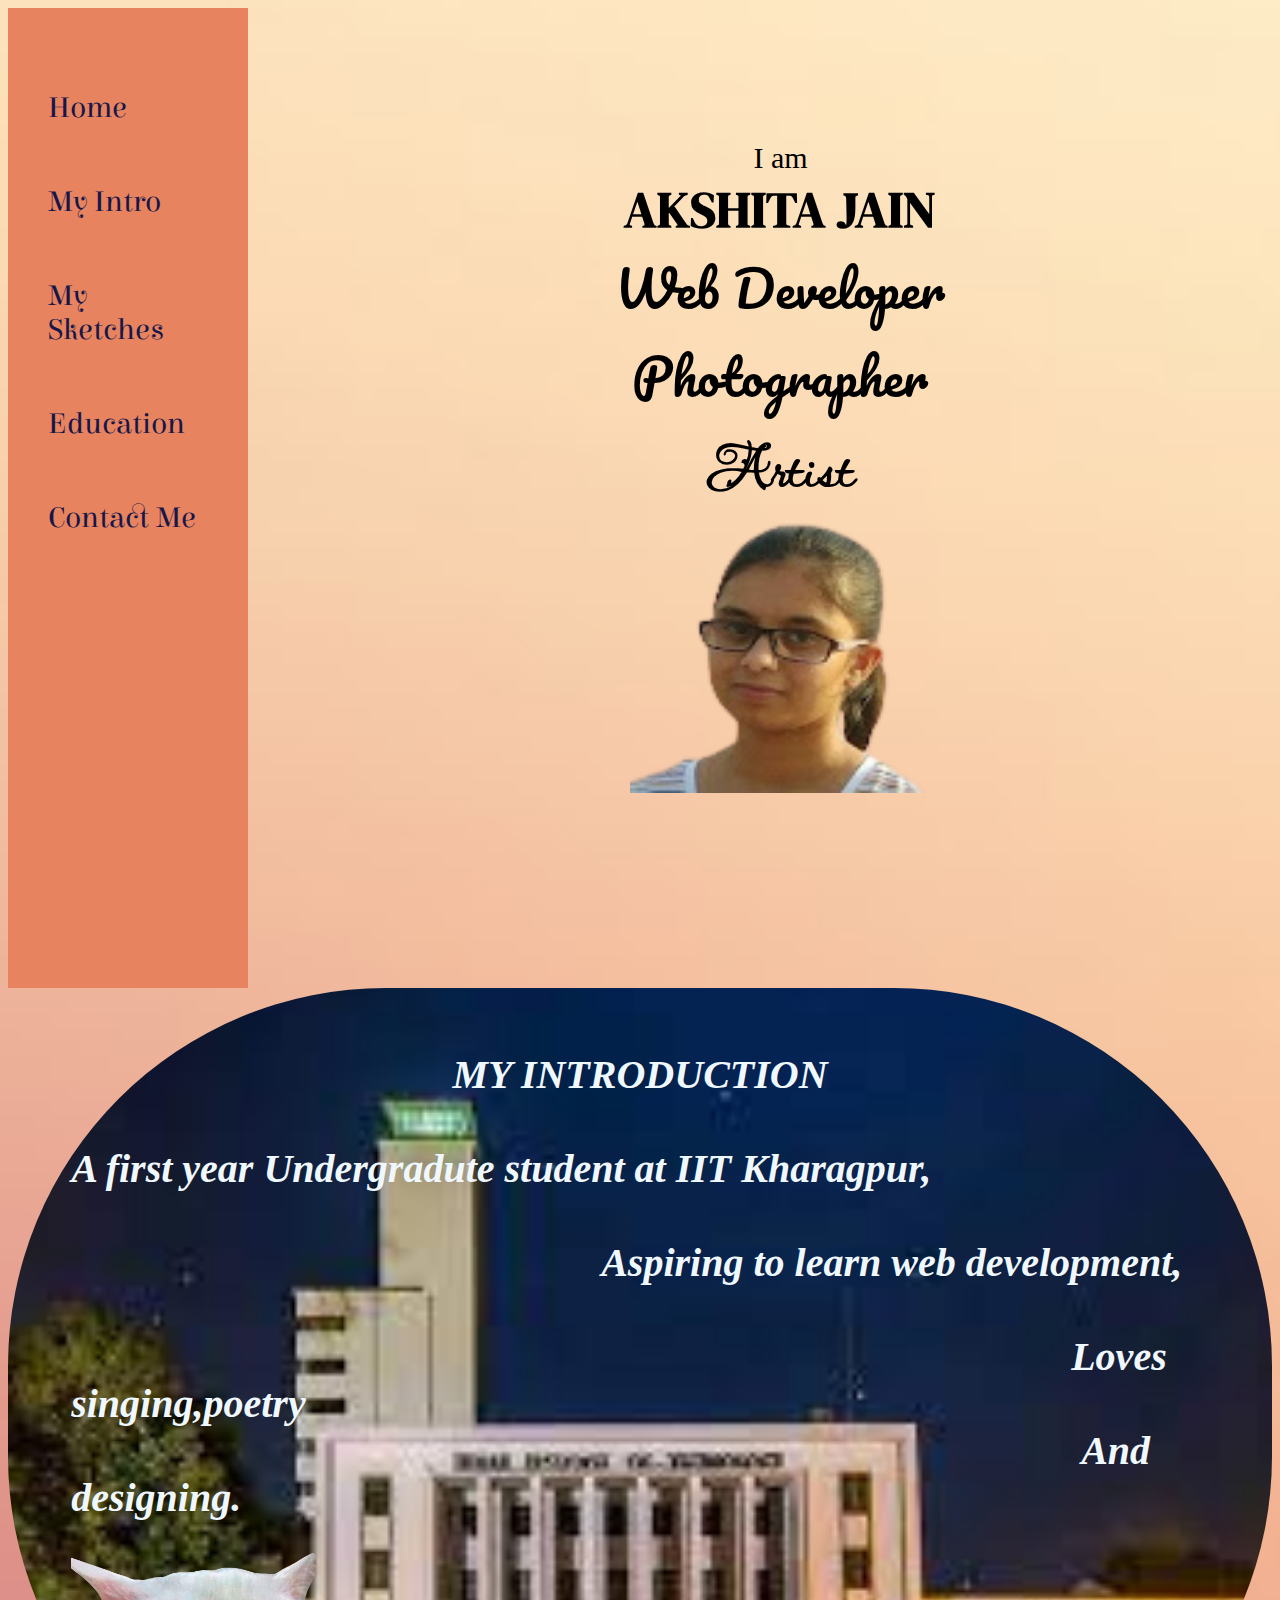
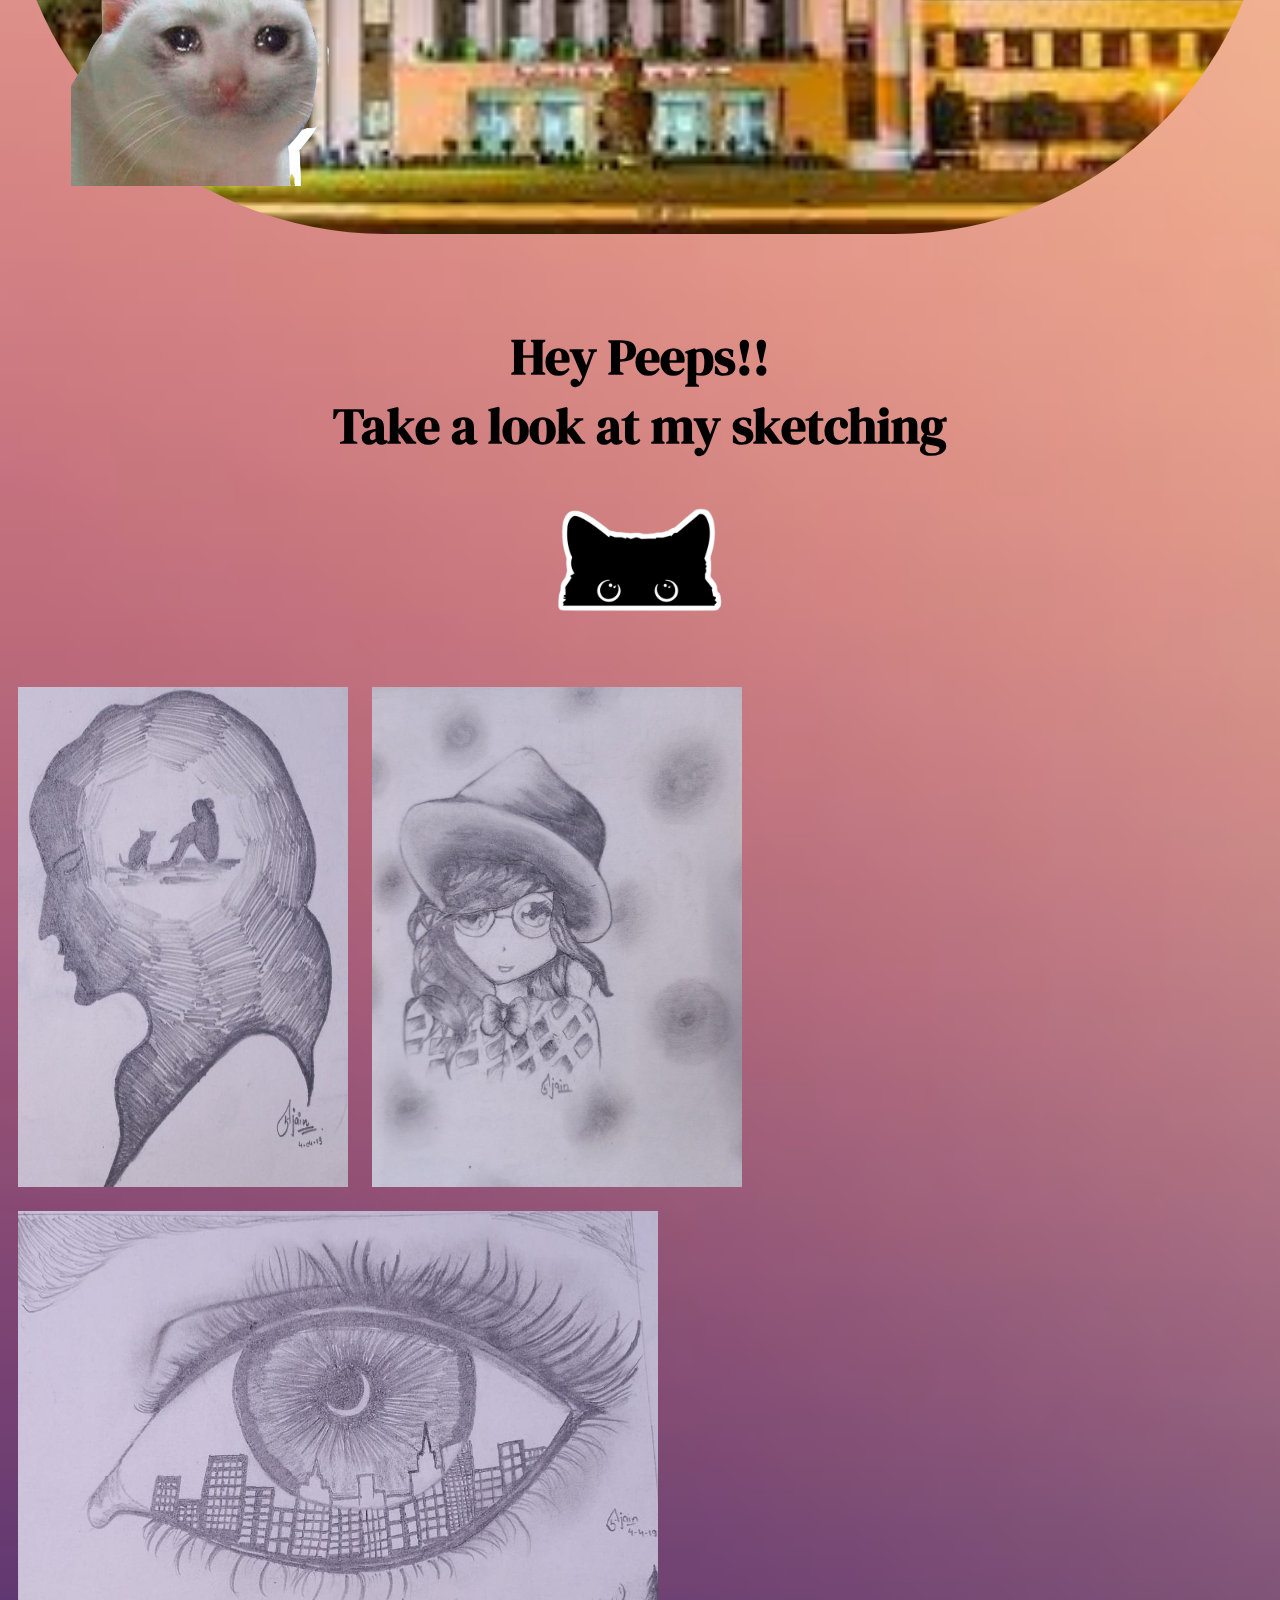
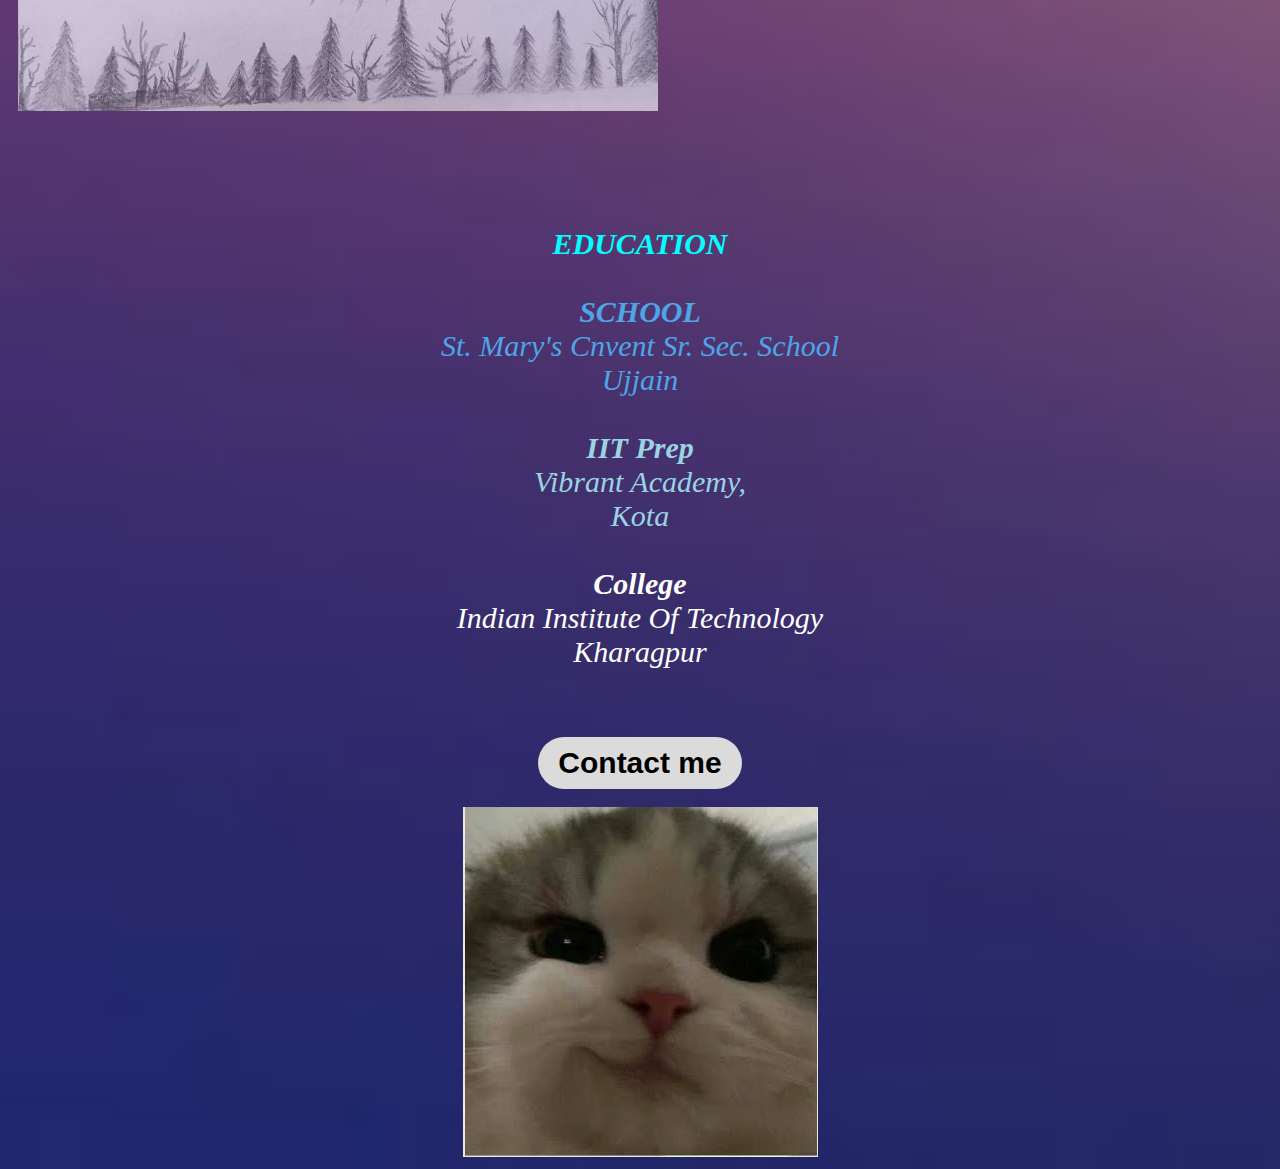
==== index.html @ 2fb14c76 "Rename portfolio.html to index.html" ====
<!DOCTYPE html>
<html lang="en">
<head>
    <meta charset="UTF-8">
    <meta http-equiv="X-UA-Compatible" content="IE=edge">
    <meta name="viewport" content="width=device-width, initial-scale=1.0">
    <title>Akshita- Web developer, Swimmer, Photgrapher</title>
    <link rel="stylesheet" href="style.css">
</head>
<body style="   background-image: url(bg4.jpg);
background-repeat: no-repeat;
background-position: centre;
background-size: cover;">
    
    <div class="container">   
         
        <div class="sidebar">
     
        <nav>
            <ul>
                <li><a href="portfolio.html">Home</a></li>
                <li><a href="#new1">My Intro</a></li>
                <li><a href="#new3">My Sketches</a></li>
                <li><a href="#new2">Education</a></li>
                
                <li><a href="/contact.html">Contact Me</a></li>
            </ul>
        </nav>
    </div>
    
    <div class="main">
        <div class="hamburger">
            <!-- <img class="hazy" src="haz.png" alt=""  width="23px"> -->
            <!-- <img class="ham" src="ham.webp" alt=""> -->
            <!-- <img class="cross" src="cross.png" alt="" width="23px"> -->
        </div>
        <div class="info">
            <div class="devinfo">
<div class="hello"> I am </div>
<div class="name">AKSHITA JAIN</div>
<div class="infomatics" >Web Developer</div>
<div class="infomatics">Photographer</div>
<div class="infomatics" style="font-family: 'Lavishly Yours', cursive; font-weight: bolder; font-size: 60px;">Artist</div>
<div class="about"></div>
<div class="devpic"> <img src="pic.png" alt="AKSHITA"  >     </div>   
<br>
</div>
            <!-- <div class="devpic"> <img src="pic.png" alt="AKSHITA"  >        
                
               
            </div> -->
        </div>
       </div>
    </div>
    <div class="anew" id="new1">
        <div class="he">MY INTRODUCTION</div>
        <br> A first year Undergradute student at IIT Kharagpur, 
        <br><br>&emsp;&emsp;&emsp;&emsp;&emsp;&emsp;&emsp;&emsp;&emsp;&emsp;&emsp; &emsp;&emsp;Aspiring to learn web development, 
        <br><br>&emsp;&emsp;&emsp;&emsp;&emsp;&emsp;&emsp;&emsp;&emsp;&emsp;&emsp;&emsp;&emsp;&emsp;&emsp;&emsp;&emsp;&emsp;&emsp;&emsp;&emsp;&emsp;&emsp;&ensp;&ensp;&ensp;&ensp;Loves singing,poetry
        <br>&emsp;&emsp;&emsp;&emsp;&emsp;&emsp;&emsp;&emsp;&emsp;&emsp;&emsp;&emsp;&emsp;&emsp;&emsp;&emsp;&emsp;&emsp;&emsp;&emsp;&emsp;&emsp;&emsp;&ensp; &ensp;&ensp;&ensp;And designing.
        <br><img src="catcry.png" alt="cry" class="catcry" style="height: 7cm; width: 7cm; display: inline; " >
    </div>
    <br><br><hr><br><br>
    <div class="images" id="new3" >
        <div style="text-align: center; font-size: 50px; font-weight: bold; font-family: 'DM Serif Display', serif;" >Hey Peeps!!<br>Take a look at my sketching <br><img src="peep.png" alt="" style="height: 200px; width: 200px;">
        </div>
        
              <img src="2.jpeg"style="padding: 10px; height: 500px; width: 330px;">
              <img src="3.jpeg"style="padding: 10px; height: 500px; width: 370px;"> 
              <img src="4.jpeg"style="padding: 10px; height: 500px; width: 640px;">
              
        
  </div><hr><br><hr><br>
  <div class="education" id="new2">
      <div style="color: aqua;font-size: 150;"><strong>EDUCATION</strong></div><br>
   <div style="color: rgb(78, 165, 231);"><strong>SCHOOL</strong> <br>St. Mary's Cnvent Sr. Sec. School <br>Ujjain </div><br>
   <div style="color: rgb(155, 211, 226);"> <strong> IIT Prep</strong> <br>Vibrant Academy, <br> Kota </div><br>
   <div style="color: white;"><strong>College</strong> <br>Indian Institute Of Technology <br>Kharagpur </div><br>

  </div>
  <div class="buttons">
    <a href="/contact.html">
    <button >Contact me</button></a><br><br>
    <img src="over.jpg" alt="">
    <!-- <a href="/sketch.html" target="_blank">
    <button>My Sketches</button></a> -->
</body>
</html>
---- style.css ----
@import url('https://fonts.googleapis.com/css2?family=Elsie:wght@900&family=Redressed&display=swap');
@import url('https://fonts.googleapis.com/css2?family=Elsie:wght@900&family=Redressed&display=swap');
@import url('https://fonts.googleapis.com/css2?family=Lobster+Two:ital@1&display=swap');
@import url('https://fonts.googleapis.com/css2?family=Lobster+Two&display=swap');
@import url('https://fonts.googleapis.com/css2?family=DM+Serif+Display&display=swap');
@import url('https://fonts.googleapis.com/css2?family=Lavishly+Yours&display=swap');
@import url('https://fonts.googleapis.com/css2?family=Rubik+Glitch&display=swap');
@import url('https://fonts.googleapis.com/css2?family=Pacifico&display=swap');
*{
    /* margin: 10px; */
    /* background-color: beige;  */
    border: 20px;
    border-color: rgb(3, 3, 95);
    padding: 0;
 
}
.sidebar{
    background-color: rgb(231, 131, 94);
    width: 434px;
    height: 100%;
    font-family: 'Elsie', cursive;
    font-size: small;
}
.sidebar nav{
    padding: 40px;
    height: 100vh;
    
}

.sidebar nav li{
     list-style: none;
     font-size: 30px;
     padding-top: 30px;
     padding-bottom: 30px;
}
.sidebar nav li a{
    text-decoration: none;
    color: rgb(21, 23, 74);
}
.main{
    /* background-color: rgb(22, 22, 84); */
    width: 90vw;
}

.container{
    display: flex;
    
}
.info{
    /* background-color: red; */
    padding: 2%;
    height: 68vh;
    width: 80vw;
    margin: 144px auto;
    display: flex;
    justify-content: space-around;

}
.devinfo{
    display: flex;
    justify-content: center;
    flex-direction: column;
    text-align: center;
    
}
.hello{
    font-size: 30px;
    
}
.name{
    font-size: 50px;
    font-weight: bold;
    font-family: 'DM Serif Display', serif;
}
.infomatics{
    font-size: 50px;
    /* font-weight: bold; */
    font-family: 'Pacifico', cursive;
}
.anew{
    background-image: url(building.jpeg);
    background-repeat: no-repeat;
    background-position: right;
    background-size: cover;
    background-color: rgb(93, 20, 211);
    border-color: rgb(13, 13, 130);
    /* padding-top: 12px;
    padding-left: 33px; */
    color: aliceblue;
    padding: 5%;
    border: 5cm;
    border-radius: 10cm;
    height: 80vh;
    font-size: 40px;
    font-style: oblique;
    font-weight: bold;
    
}
.catcry{
    align-items: right;
    height: 40px;
    width: 40px;
}
.he{
    text-align: center;
}
.about{
    font-size: 30px;
}
.buttons{
    align-self: center;
    text-align: center
    
}
.buttons button{
    font-size: 30px;
    border-radius: 70px;
    background-color: rgb(219, 219, 219);
    color: rgb(0, 0, 0) ;
    padding: 9px 20px;
    cursor: pointer;
    font-weight: bold;

}
.buttons button:hover{
    background-color: rgb(63, 176, 224);
    color: black;
}
.devpic img{
    width: 300px;
    height: 277px;
}

.images
{
    display: inline;
    /* background-color: blue; */
    height: 6000px;
}
.education{
    height: 400px;
    width: 600px;
    /* background-color: brown; */
    border: 60px ;
    border-radius: 60px;
    padding: 20px;
    font-size: 30px;
    text-align: center;
    font-style: oblique;
    display: inline;
}
/* @media screen(max-width: 1615px) {
    *{
        background-color: red;
    }
} */
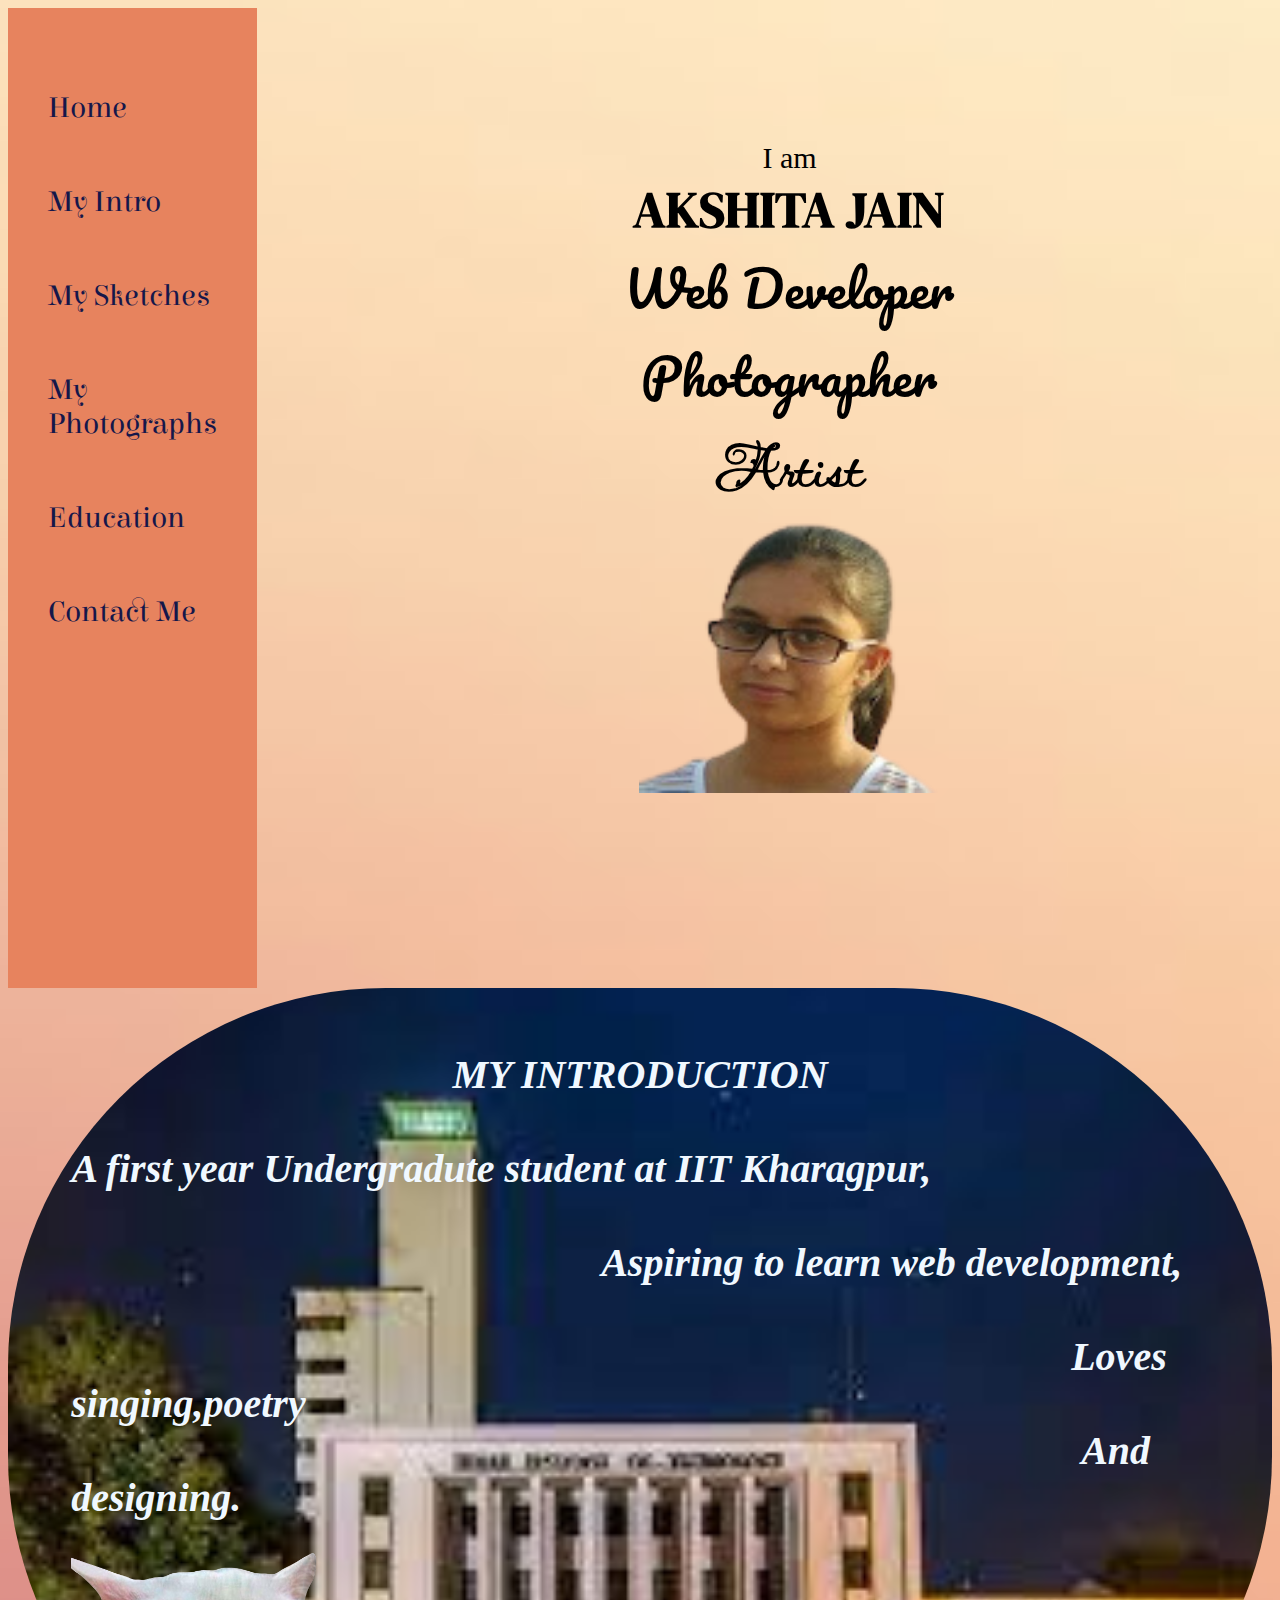
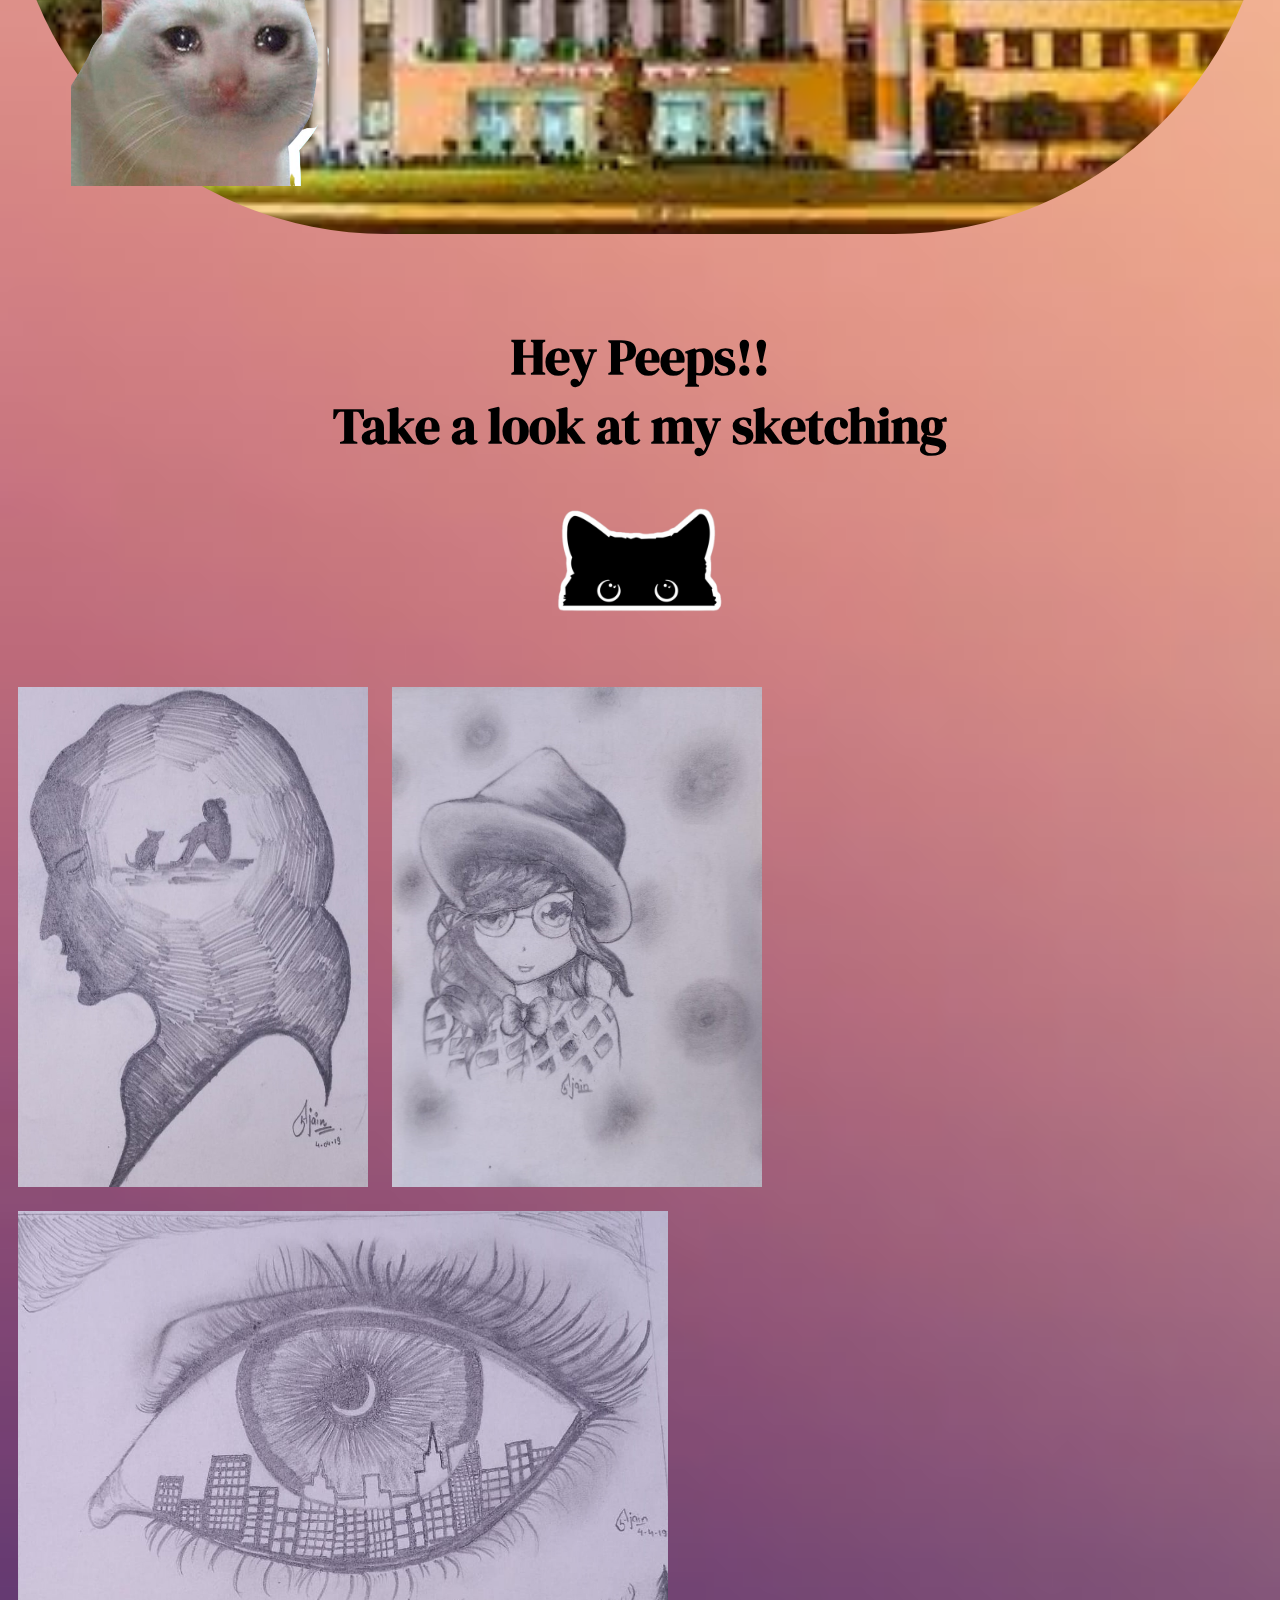
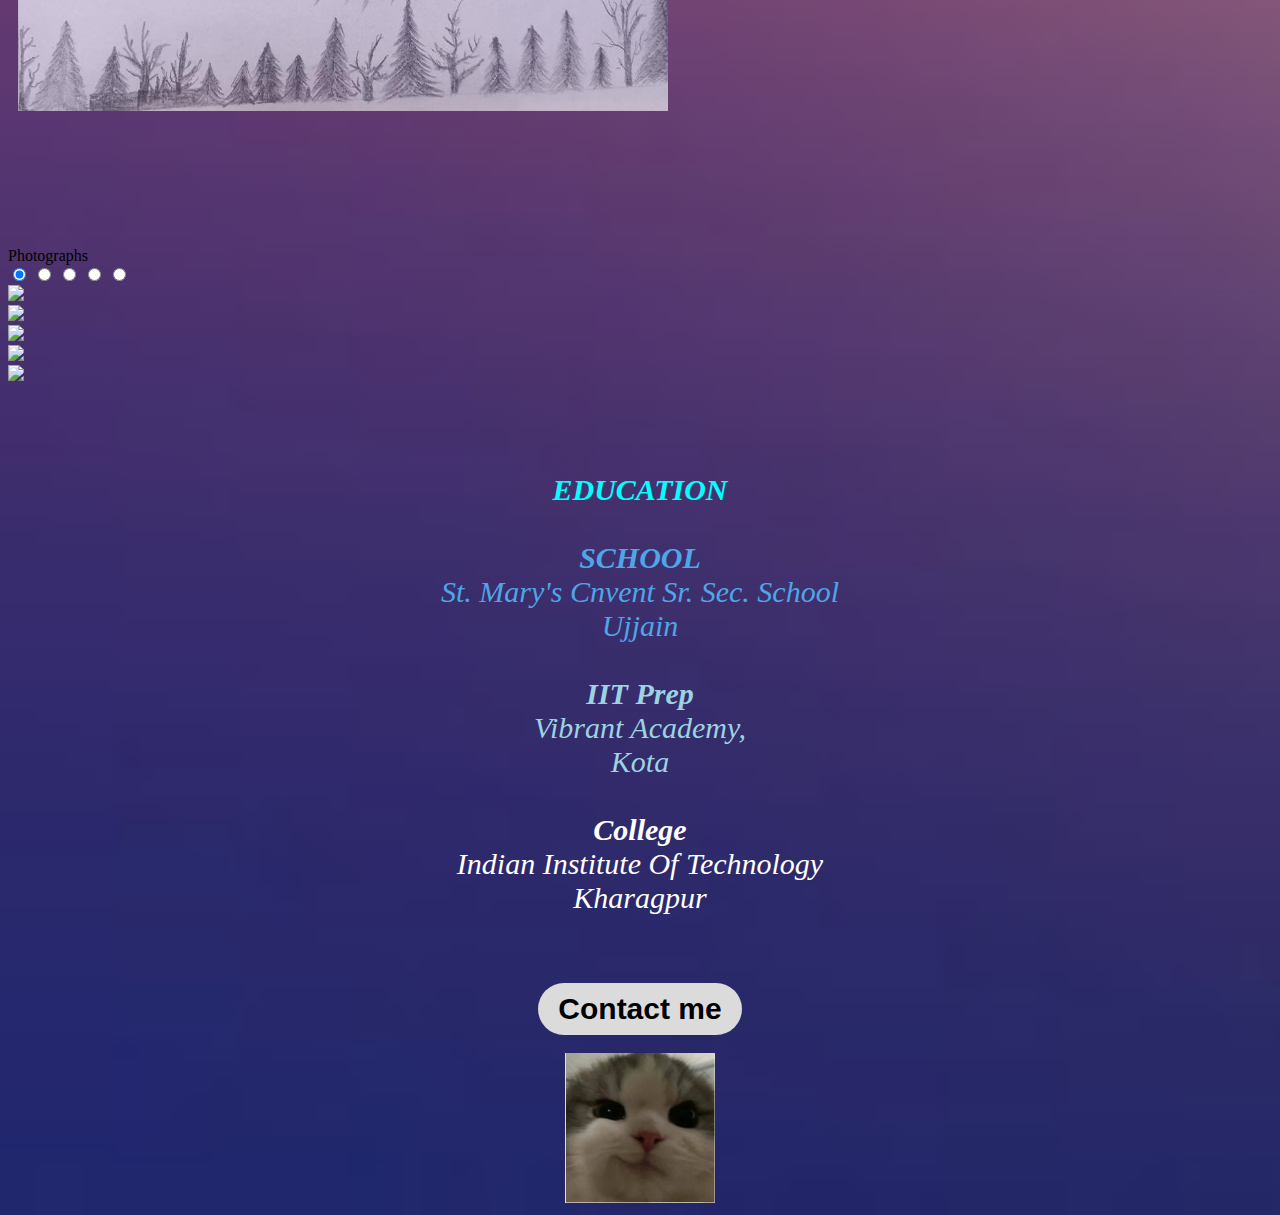
==== commit a0c8e9aa: "Update index.html" ====
--- a/index.html
+++ b/index.html
@@ -1,5 +1,6 @@
 <!DOCTYPE html>
 <html lang="en">
+
 <head>
     <meta charset="UTF-8">
     <meta http-equiv="X-UA-Compatible" content="IE=edge">
@@ -7,82 +8,129 @@
     <title>Akshita- Web developer, Swimmer, Photgrapher</title>
     <link rel="stylesheet" href="style.css">
 </head>
+
 <body style="   background-image: url(bg4.jpg);
 background-repeat: no-repeat;
 background-position: centre;
 background-size: cover;">
-    
-    <div class="container">   
-         
+
+    <div class="container">
+
         <div class="sidebar">
-     
-        <nav>
-            <ul>
-                <li><a href="portfolio.html">Home</a></li>
-                <li><a href="#new1">My Intro</a></li>
-                <li><a href="#new3">My Sketches</a></li>
-                <li><a href="#new2">Education</a></li>
-                
-                <li><a href="/contact.html">Contact Me</a></li>
-            </ul>
-        </nav>
-    </div>
-    
-    <div class="main">
-        <div class="hamburger">
-            <!-- <img class="hazy" src="haz.png" alt=""  width="23px"> -->
-            <!-- <img class="ham" src="ham.webp" alt=""> -->
-            <!-- <img class="cross" src="cross.png" alt="" width="23px"> -->
+
+            <nav>
+                <ul>
+                    <li><a href="#new">Home</a></li>
+                    <li><a href="#new1">My Intro</a></li>
+                    <li><a href="#new3">My Sketches</a></li>
+                    <li><a href="#new4">My Photographs</a></li>
+                    <li><a href="#new2">Education</a></li>
+                    <li><a href="contact.html" target="_blank" rel="noopener noreferrer">Contact Me</a></li>
+                </ul>
+            </nav>
         </div>
-        <div class="info">
-            <div class="devinfo">
-<div class="hello"> I am </div>
-<div class="name">AKSHITA JAIN</div>
-<div class="infomatics" >Web Developer</div>
-<div class="infomatics">Photographer</div>
-<div class="infomatics" style="font-family: 'Lavishly Yours', cursive; font-weight: bolder; font-size: 60px;">Artist</div>
-<div class="about"></div>
-<div class="devpic"> <img src="pic.png" alt="AKSHITA"  >     </div>   
-<br>
-</div>
-            <!-- <div class="devpic"> <img src="pic.png" alt="AKSHITA"  >        
-                
-               
+
+        <div class="main">
+
+            <div class="info" id="new">
+                <div class="devinfo">
+                    <div class="hello"> I am </div>
+                    <div class="name">AKSHITA JAIN</div>
+                    <div class="infomatics">Web Developer</div>
+                    <div class="infomatics">Photographer</div>
+                    <div class="infomatics"
+                        style="font-family: 'Lavishly Yours', cursive; font-weight: bolder; font-size: 60px;">Artist
+                    </div>
+                    <div class="about"></div>
+                    <div class="devpic"> <img src="pic.png" alt="AKSHITA"> </div>
+                    <br>
+                </div>
+                <!-- <div class="devpic"> <img src="pic.png" alt="AKSHITA"  >             
             </div> -->
+            </div>
         </div>
-       </div>
     </div>
     <div class="anew" id="new1">
         <div class="he">MY INTRODUCTION</div>
-        <br> A first year Undergradute student at IIT Kharagpur, 
-        <br><br>&emsp;&emsp;&emsp;&emsp;&emsp;&emsp;&emsp;&emsp;&emsp;&emsp;&emsp; &emsp;&emsp;Aspiring to learn web development, 
-        <br><br>&emsp;&emsp;&emsp;&emsp;&emsp;&emsp;&emsp;&emsp;&emsp;&emsp;&emsp;&emsp;&emsp;&emsp;&emsp;&emsp;&emsp;&emsp;&emsp;&emsp;&emsp;&emsp;&emsp;&ensp;&ensp;&ensp;&ensp;Loves singing,poetry
-        <br>&emsp;&emsp;&emsp;&emsp;&emsp;&emsp;&emsp;&emsp;&emsp;&emsp;&emsp;&emsp;&emsp;&emsp;&emsp;&emsp;&emsp;&emsp;&emsp;&emsp;&emsp;&emsp;&emsp;&ensp; &ensp;&ensp;&ensp;And designing.
-        <br><img src="catcry.png" alt="cry" class="catcry" style="height: 7cm; width: 7cm; display: inline; " >
+        <br> A first year Undergradute student at IIT Kharagpur,
+        <br><br>&emsp;&emsp;&emsp;&emsp;&emsp;&emsp;&emsp;&emsp;&emsp;&emsp;&emsp; &emsp;&emsp;Aspiring to learn web
+        development,
+        <br><br>&emsp;&emsp;&emsp;&emsp;&emsp;&emsp;&emsp;&emsp;&emsp;&emsp;&emsp;&emsp;&emsp;&emsp;&emsp;&emsp;&emsp;&emsp;&emsp;&emsp;&emsp;&emsp;&emsp;&ensp;&ensp;&ensp;&ensp;Loves
+        singing,poetry
+        <br>&emsp;&emsp;&emsp;&emsp;&emsp;&emsp;&emsp;&emsp;&emsp;&emsp;&emsp;&emsp;&emsp;&emsp;&emsp;&emsp;&emsp;&emsp;&emsp;&emsp;&emsp;&emsp;&emsp;&ensp;
+        &ensp;&ensp;&ensp;And designing.
+        <br><img src="catcry.png" alt="cry" class="catcry" style="height: 7cm; width: 7cm; display: inline; ">
     </div>
-    <br><br><hr><br><br>
-    <div class="images" id="new3" >
-        <div style="text-align: center; font-size: 50px; font-weight: bold; font-family: 'DM Serif Display', serif;" >Hey Peeps!!<br>Take a look at my sketching <br><img src="peep.png" alt="" style="height: 200px; width: 200px;">
+    <br><br>
+    <hr><br><br>
+
+    <div class="images" id="new3">
+        <div style="text-align: center; font-size: 50px; font-weight: bold; font-family: 'DM Serif Display', serif;">Hey
+            Peeps!!<br>Take a look at my sketching <br><img src="peep.png" alt="" style="height: 200px; width: 200px;">
         </div>
-        
-              <img src="2.jpeg"style="padding: 10px; height: 500px; width: 330px;">
-              <img src="3.jpeg"style="padding: 10px; height: 500px; width: 370px;"> 
-              <img src="4.jpeg"style="padding: 10px; height: 500px; width: 640px;">
-              
-        
-  </div><hr><br><hr><br>
-  <div class="education" id="new2">
-      <div style="color: aqua;font-size: 150;"><strong>EDUCATION</strong></div><br>
-   <div style="color: rgb(78, 165, 231);"><strong>SCHOOL</strong> <br>St. Mary's Cnvent Sr. Sec. School <br>Ujjain </div><br>
-   <div style="color: rgb(155, 211, 226);"> <strong> IIT Prep</strong> <br>Vibrant Academy, <br> Kota </div><br>
-   <div style="color: white;"><strong>College</strong> <br>Indian Institute Of Technology <br>Kharagpur </div><br>
 
-  </div>
-  <div class="buttons">
-    <a href="/contact.html">
-    <button >Contact me</button></a><br><br>
-    <img src="over.jpg" alt="">
-    <!-- <a href="/sketch.html" target="_blank">
-    <button>My Sketches</button></a> -->
+        <img src="2.jpeg" style="padding: 10px; height: 500px; width: 350px;">
+        <img src="3.jpeg" style="padding: 10px; height: 500px; width: 370px;">
+        <img src="4.jpeg" style="padding: 10px; height: 500px; width: 650px;">
+
+
+    </div>
+    <hr>
+    <br>
+    <hr><br>
+
+    </div><br>
+
+
+    <br><br>
+    <div class="pics" id="new4">Photographs</div>
+    <div class="containers">
+        <div class="slides">
+            <input type="radio" name="common" id="btn1" checked>
+            <input type="radio" name="common" id="btn2">
+            <input type="radio" name="common" id="btn3">
+            <input type="radio" name="common" id="btn4">
+            <input type="radio" name="common" id="btn5">
+
+            <div class="image first">
+                <img src="pic1.jpeg" />
+            </div>
+            <div class="image">
+                <img src="pic2.jpeg" />
+            </div>
+            <div class="image">
+                <img src="pic3.jpeg" />
+            </div>
+            <div class="image">
+                <img src="pic4.jpeg" />
+            </div>
+            <div class="image">
+                <img src="pic5.jpeg" />
+            </div>
+        </div>
+
+        <div class="navigator">
+            <label for="btn1" class="bar"></label>
+            <label for="btn2" class="bar"></label>
+            <label for="btn3" class="bar"></label>
+            <label for="btn4" class="bar"></label>
+            <label for="btn5" class="bar"></label>
+        </div>
+    </div>
+    <br><br><br>
+    <div class="education" id="new2">
+        <div style="color: aqua;font-size: 150;"><strong>EDUCATION</strong></div><br>
+        <div style="color: rgb(78, 165, 231);"><strong>SCHOOL</strong> <br>St. Mary's Cnvent Sr. Sec. School <br>Ujjain
+        </div><br>
+        <div style="color: rgb(155, 211, 226);"> <strong> IIT Prep</strong> <br>Vibrant Academy, <br> Kota </div><br>
+        <div style="color: white;"><strong>College</strong> <br>Indian Institute Of Technology <br>Kharagpur </div><br>
+    </div>
+
+    <div class="buttons">
+        <a href="/contact.html" target="_blank" rel="noopener noreferrer">
+            <button>Contact me</button></a><br><br>
+        <img src="over.jpg" alt="" style="height: 150px; width: 150px;">
+    </div>
 </body>
+
 </html>
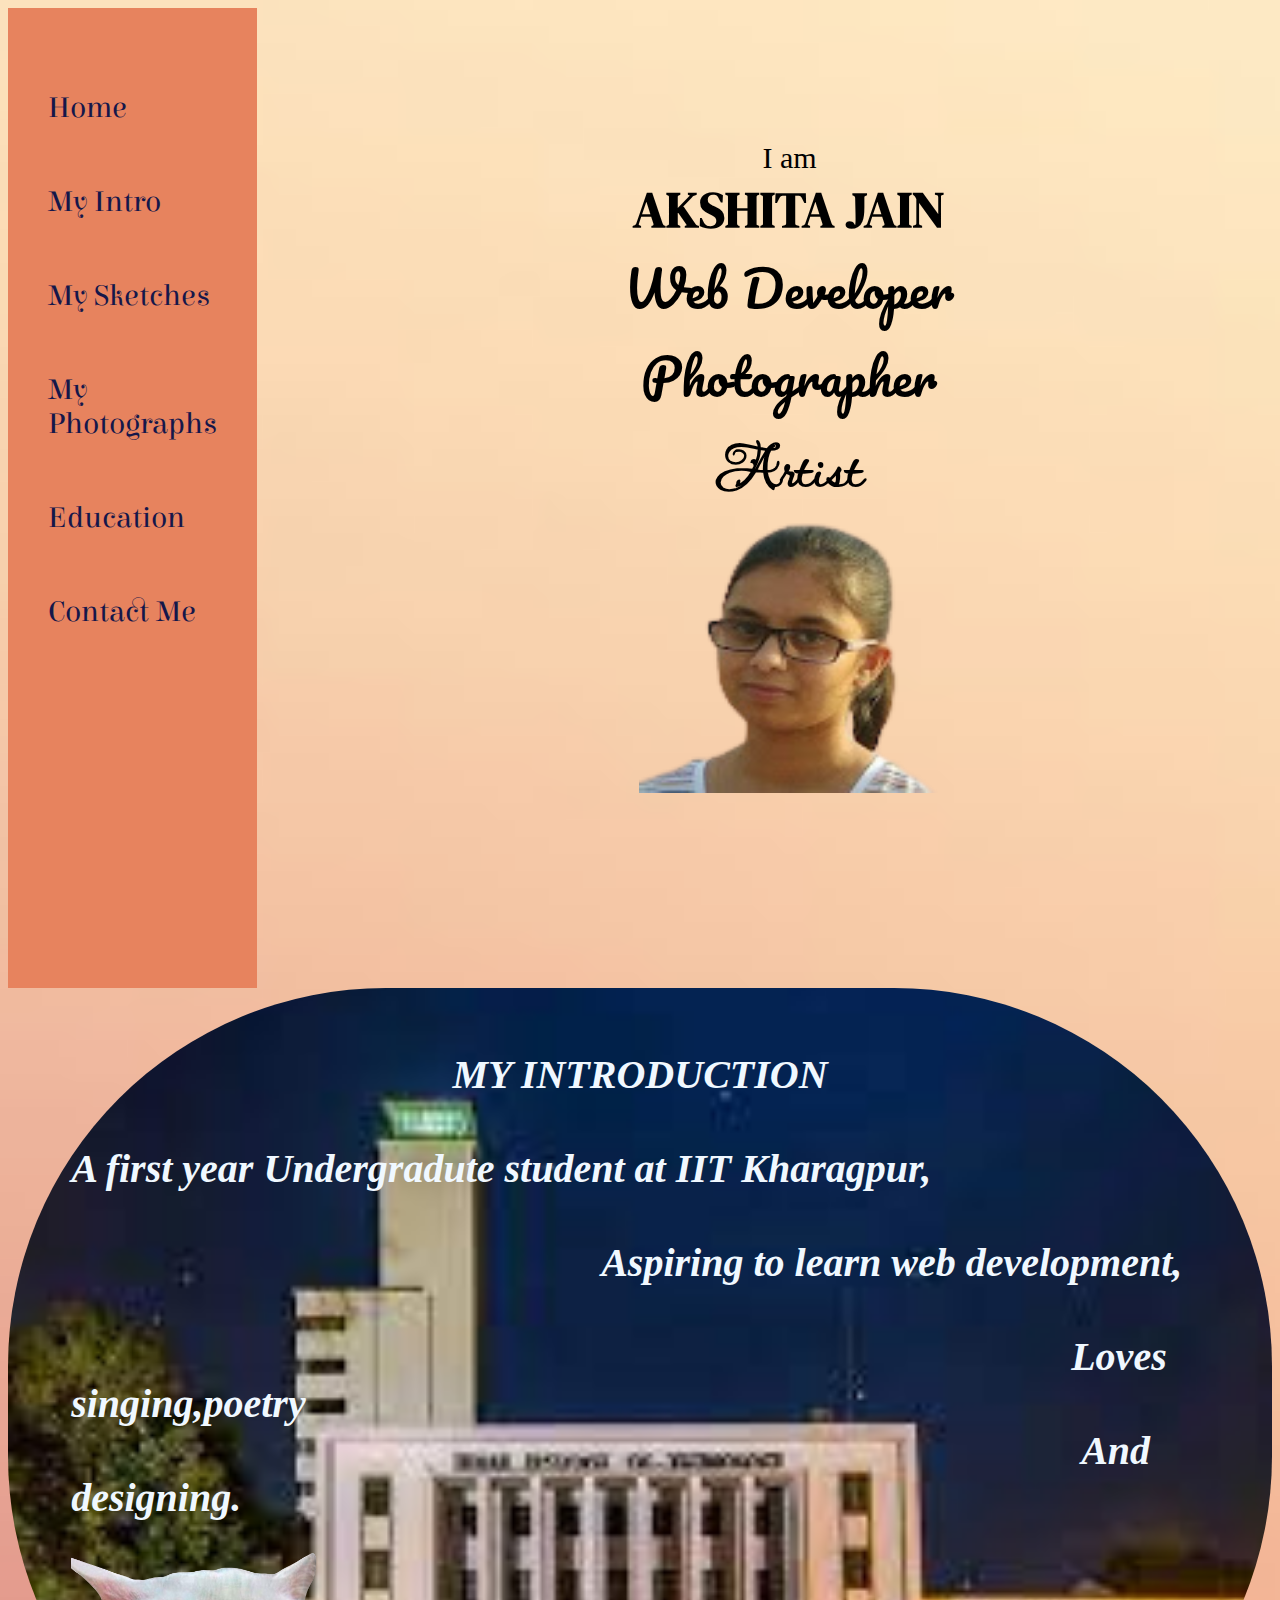
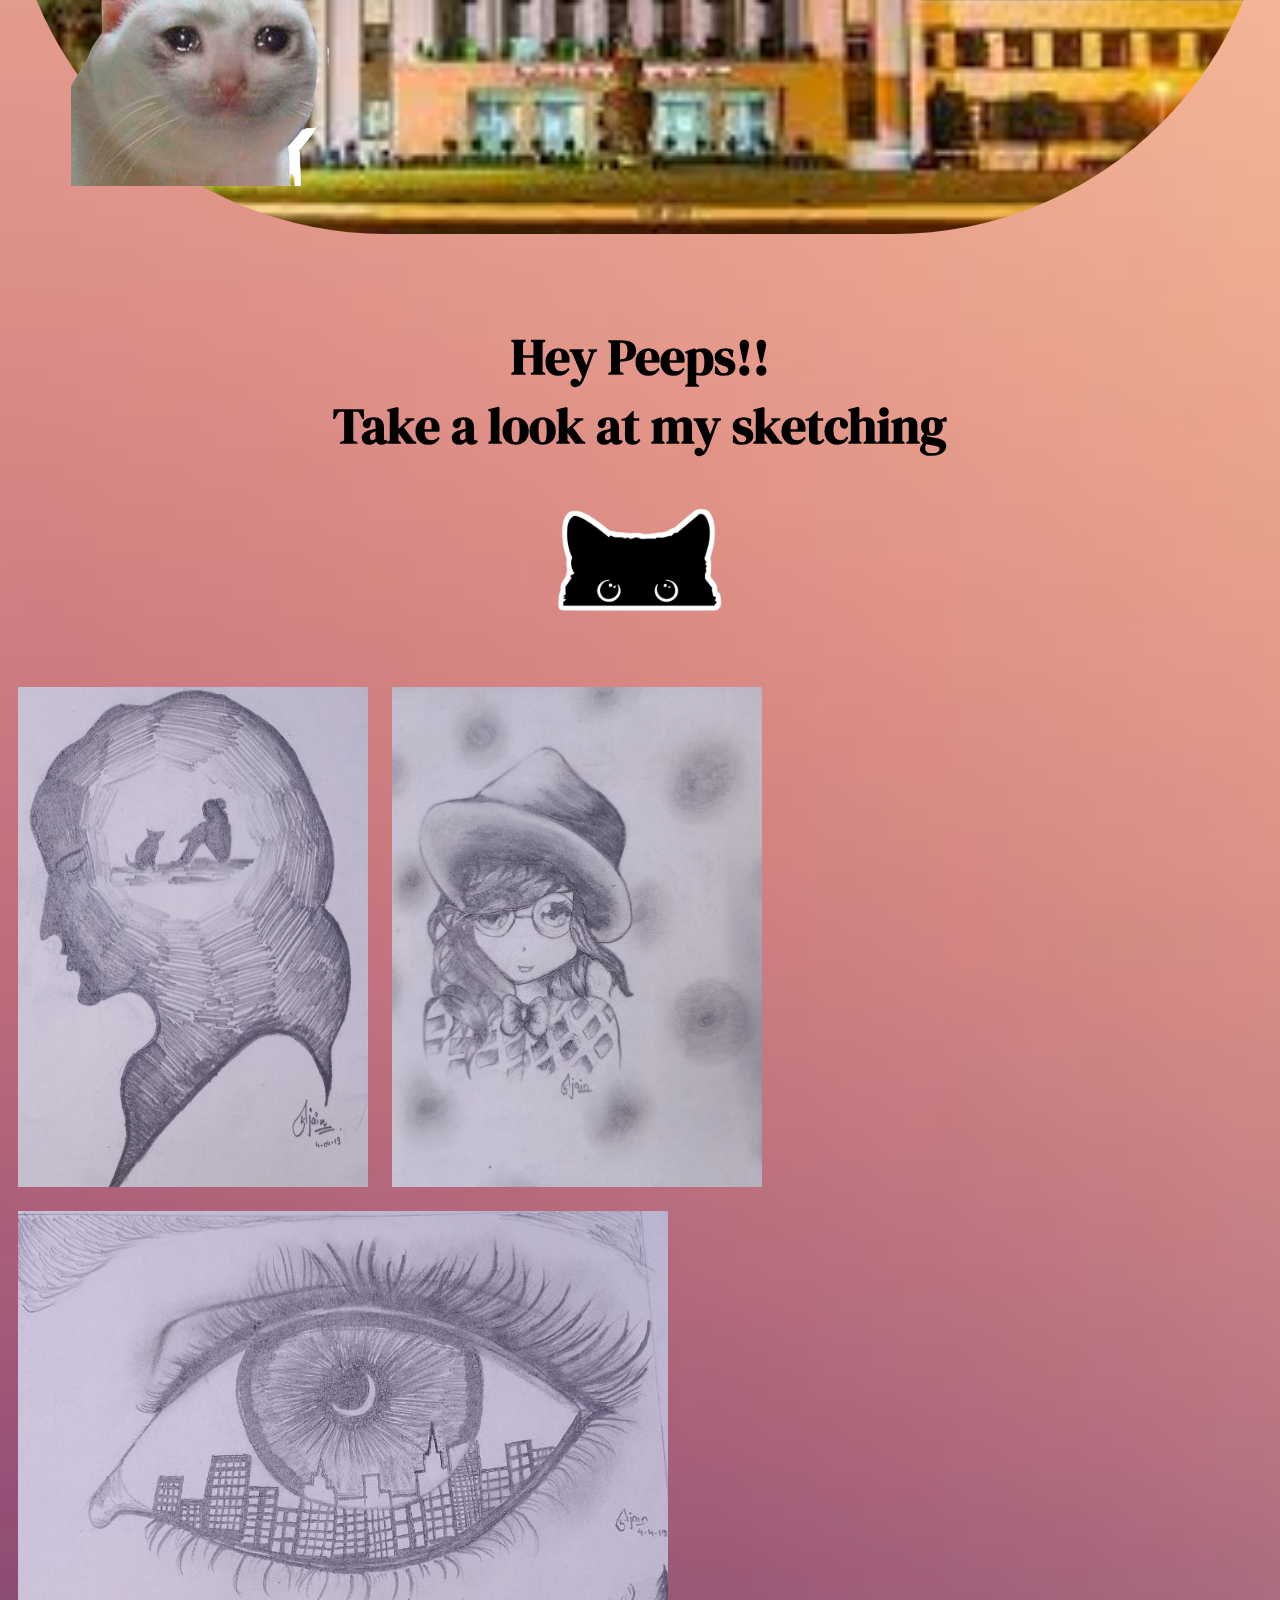
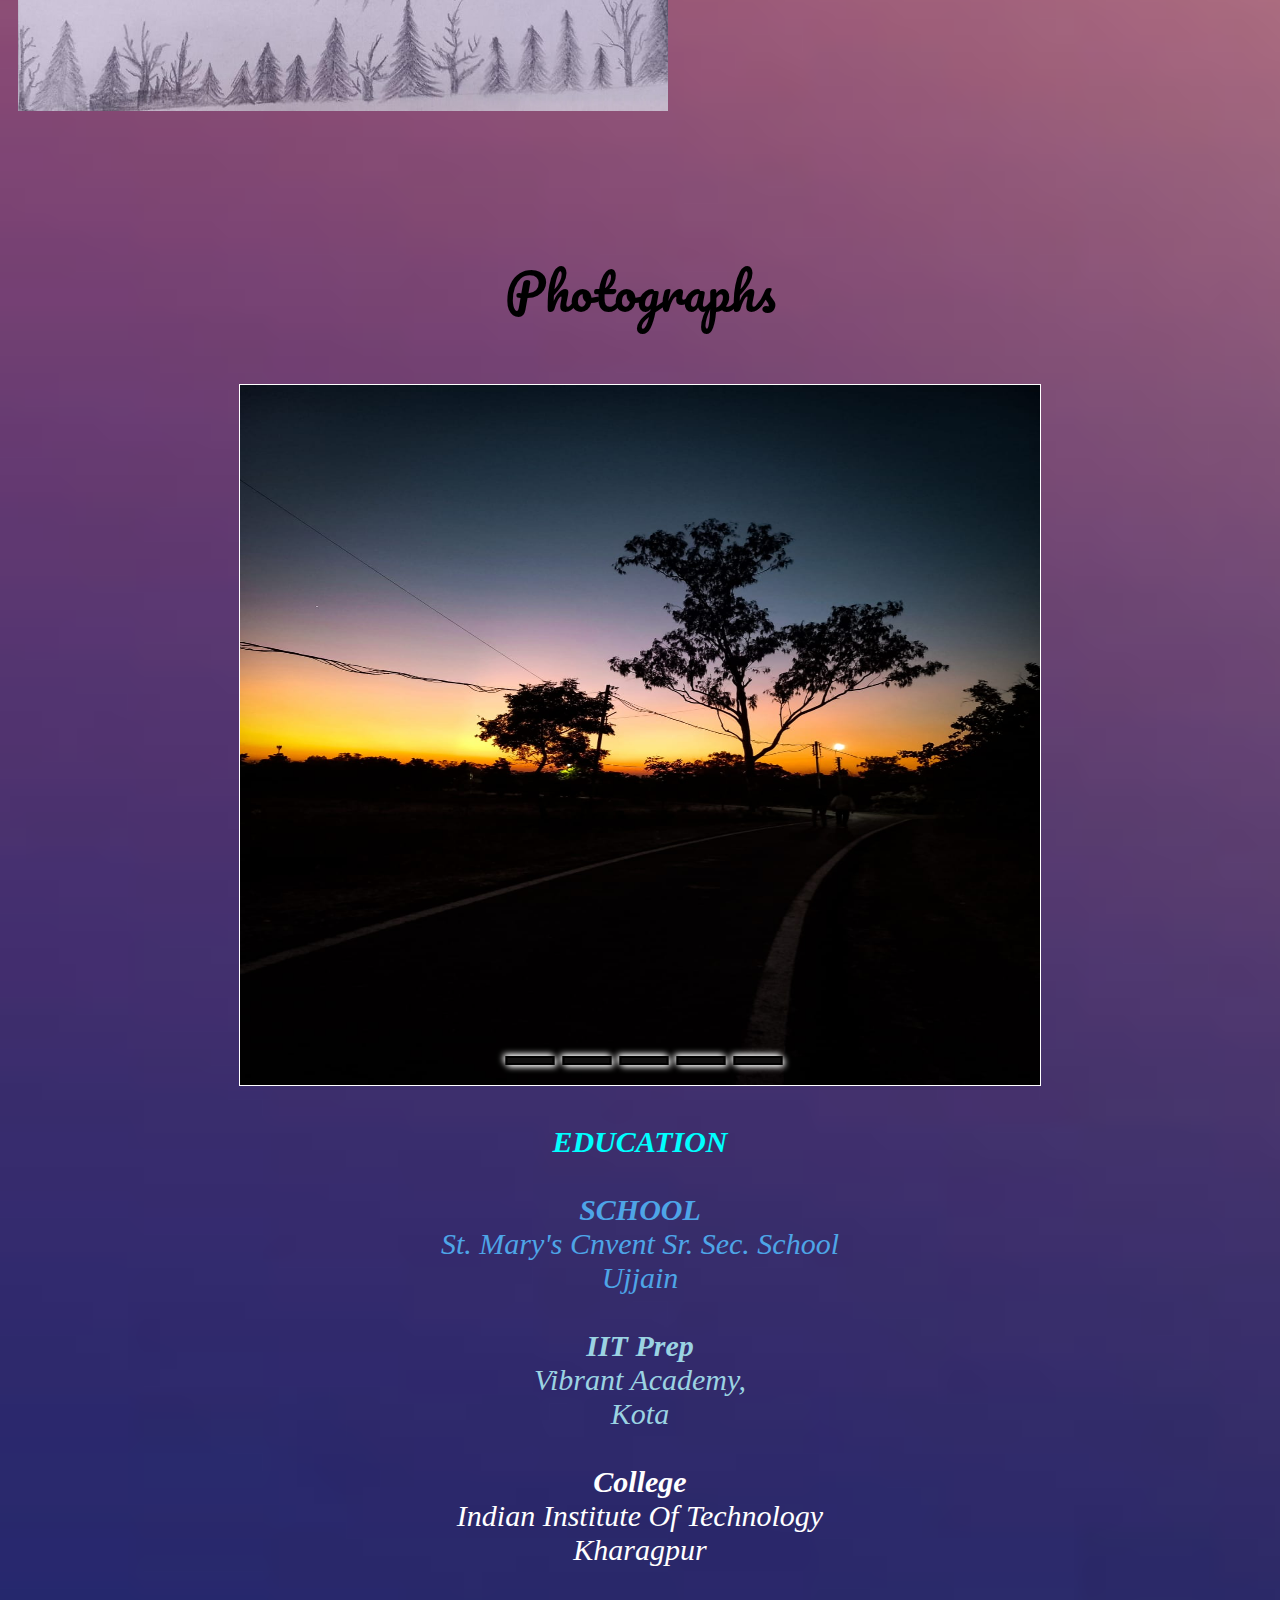
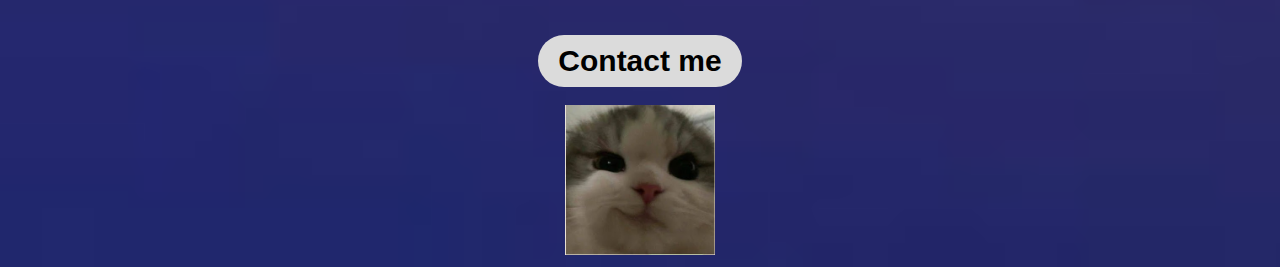
==== commit 97bc9c8c: "Update index.html" ====
--- a/index.html
+++ b/index.html
@@ -96,7 +96,7 @@
                 <img src="pic1.jpeg" />
             </div>
             <div class="image">
-                <img src="pic2.jpeg" />
+                <img src="pic6.jpeg" />
             </div>
             <div class="image">
                 <img src="pic3.jpeg" />
--- a/style.css
+++ b/style.css
@@ -14,9 +14,13 @@
     padding: 0;
  
 }
+.container{
+    display: flex;
+    
+}
 .sidebar{
     background-color: rgb(231, 131, 94);
-    width: 434px;
+    width: 20%;
     height: 100%;
     font-family: 'Elsie', cursive;
     font-size: small;
@@ -39,13 +43,9 @@
 }
 .main{
     /* background-color: rgb(22, 22, 84); */
-    width: 90vw;
-}
-
-.container{
-    display: flex;
-    
-}
+    width: 120%;
+}
+
 .info{
     /* background-color: red; */
     padding: 2%;
@@ -133,9 +133,13 @@
 
 .images
 {
-    display: inline;
-    /* background-color: blue; */
-    height: 6000px;
+    /* display: inline; */
+    /* background-color: rgb(0, 0, 0); */
+    z-index: 2;
+    width: auto;
+    border-radius: 2px;
+    border-color: beige;
+    /* height: 6000px; */
 }
 .education{
     height: 400px;
@@ -149,8 +153,70 @@
     font-style: oblique;
     display: inline;
 }
-/* @media screen(max-width: 1615px) {
-    *{
-        background-color: red;
-    }
-} */
+.pics{
+    text-align: center;
+    font-size: 50px;
+    font-family: 'Pacifico', cursive;
+}
+.containers{
+    position: relative;
+    top: 400px;
+    left: 50%; 
+    height: 700px;
+    width: 800px;
+    background: red;
+    transform: translate(-50%,-50%);
+    border: 1px solid #fff;
+    overflow: hidden;
+}
+.navigator{
+    display: flex;
+    position: absolute;
+    left: 50%;
+    bottom: 20px;
+    transform: translate(-50%);
+}
+.navigator .bar{
+    height: 5px;
+    width: 45px;
+    background: #100f0f;
+    cursor: pointer;
+    border: 2px solid #000;
+    margin-left: 8px;
+    box-shadow: 2px 2px 6px #fff,-2px -2px 6px #fff;
+}
+.navigator .bar:hover{
+    background: #fff;
+}
+input[type="radio"]{
+    position: absolute;
+    visibility: hidden;
+}
+.slides{
+    display: flex;
+    height: 100%;
+    width: 500%;
+}
+.image{
+    width: 20%;
+    transition: 0.4s ease;
+}
+img{
+    width: 100%;
+    height: 100%;
+}
+#btn1:checked ~ .first{
+    margin-left: 0;
+}
+#btn2:checked ~ .first{
+    margin-left: -20%;
+}
+#btn3:checked ~ .first{
+    margin-left: -40%;
+}
+#btn4:checked ~ .first{
+    margin-left: -60%;
+}
+#btn5:checked ~ .first{
+    margin-left: -80%;
+}
